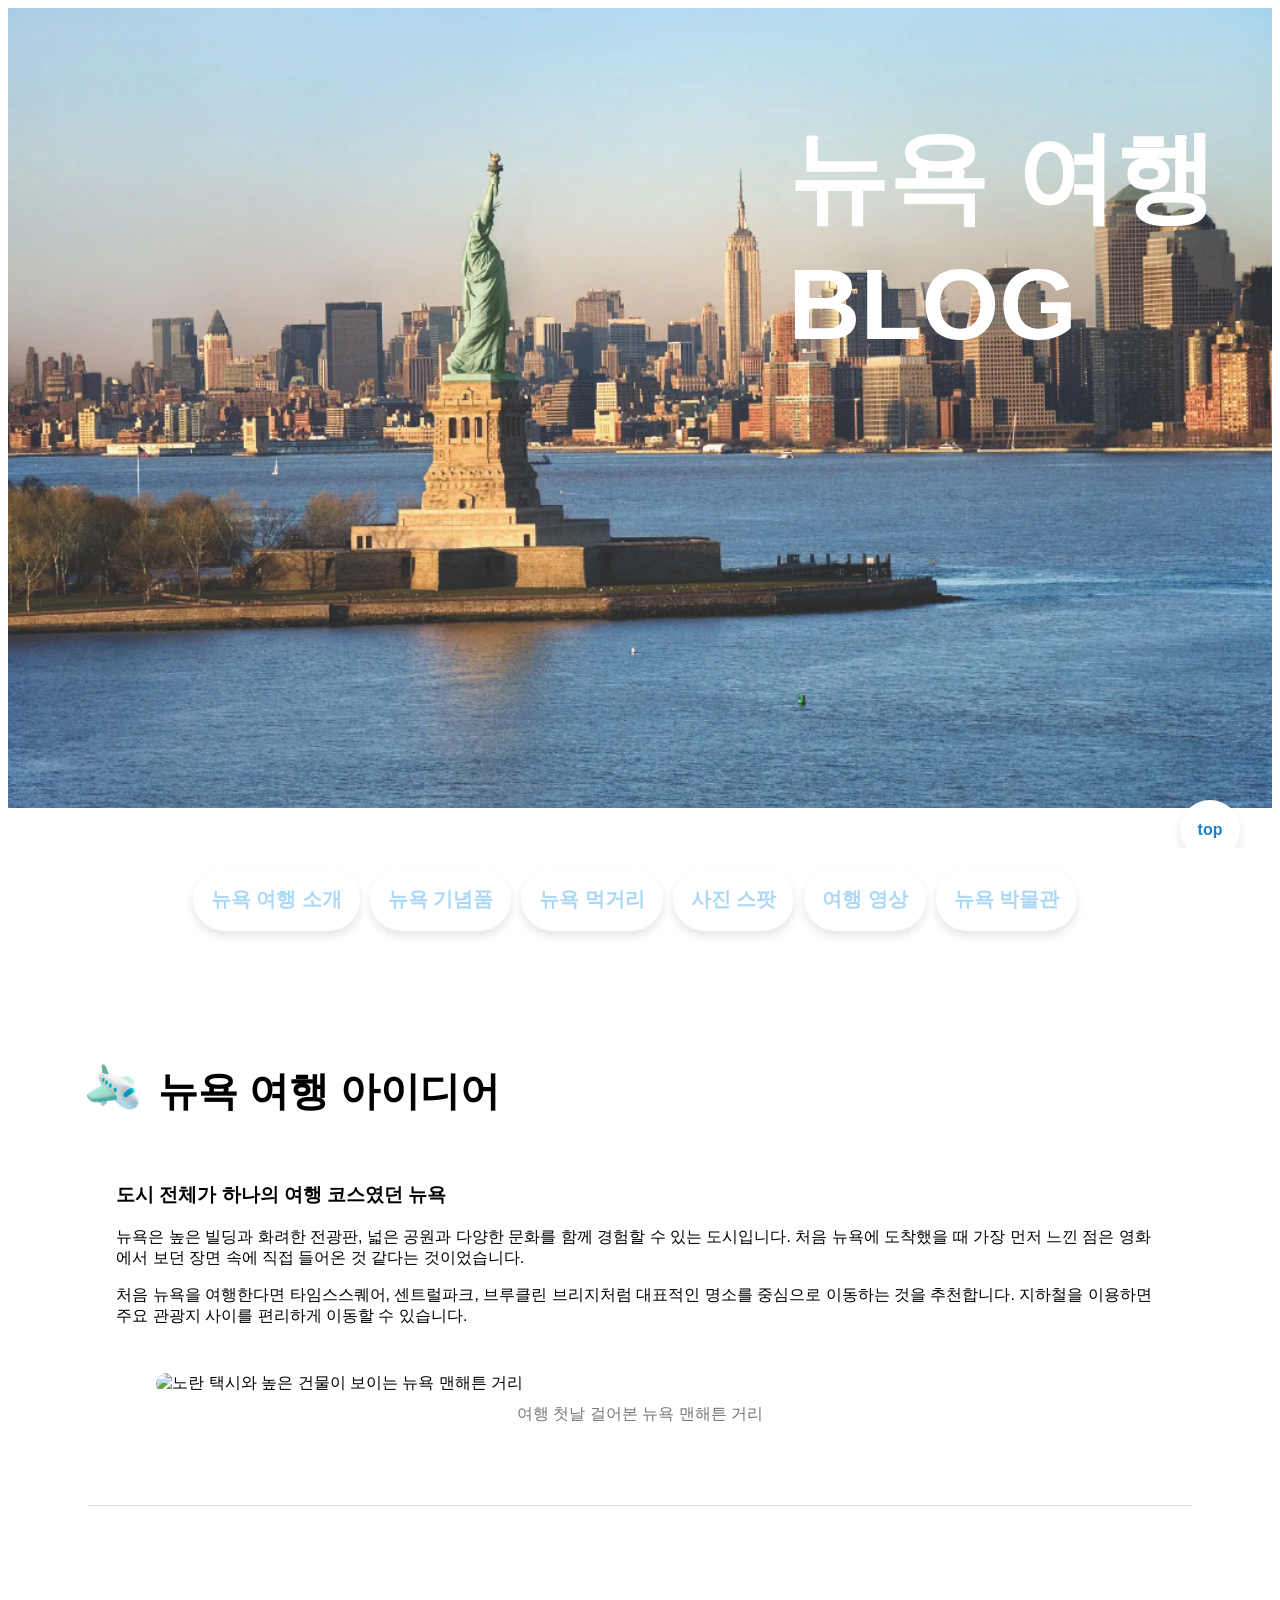
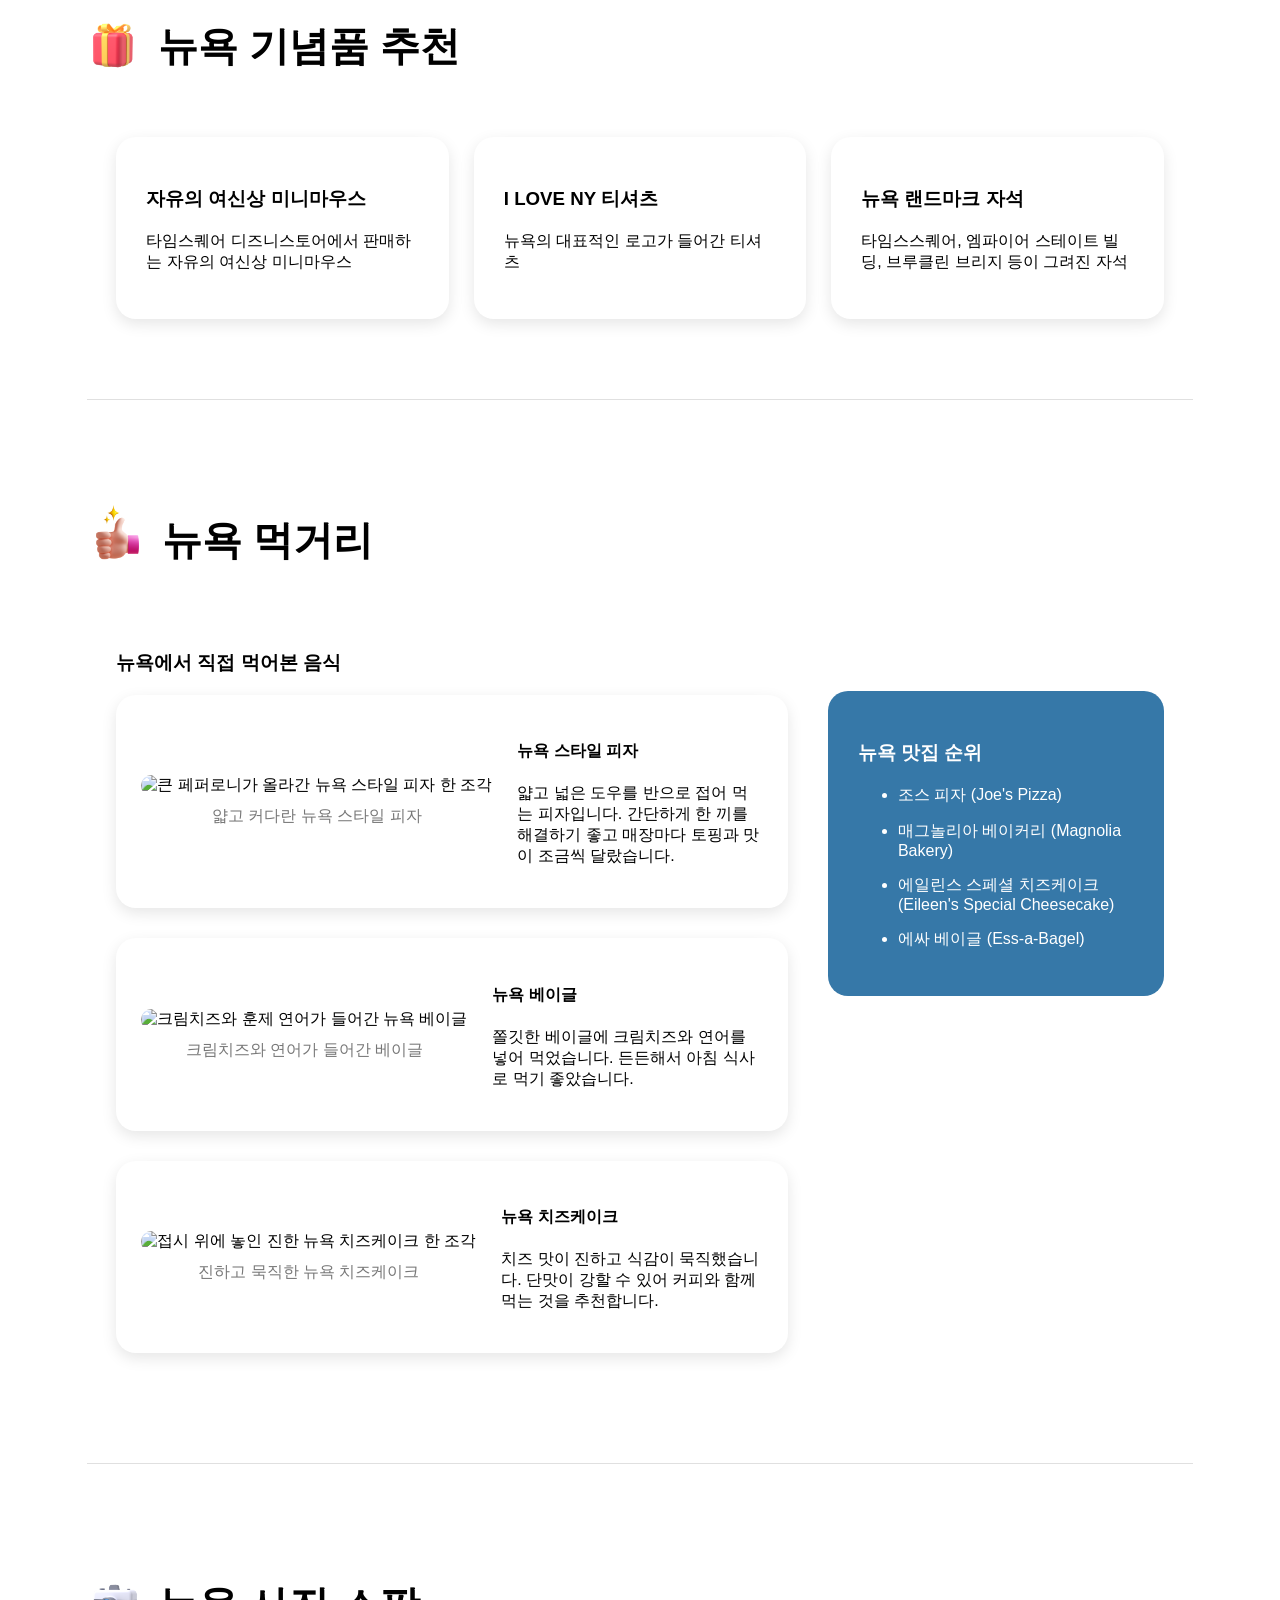
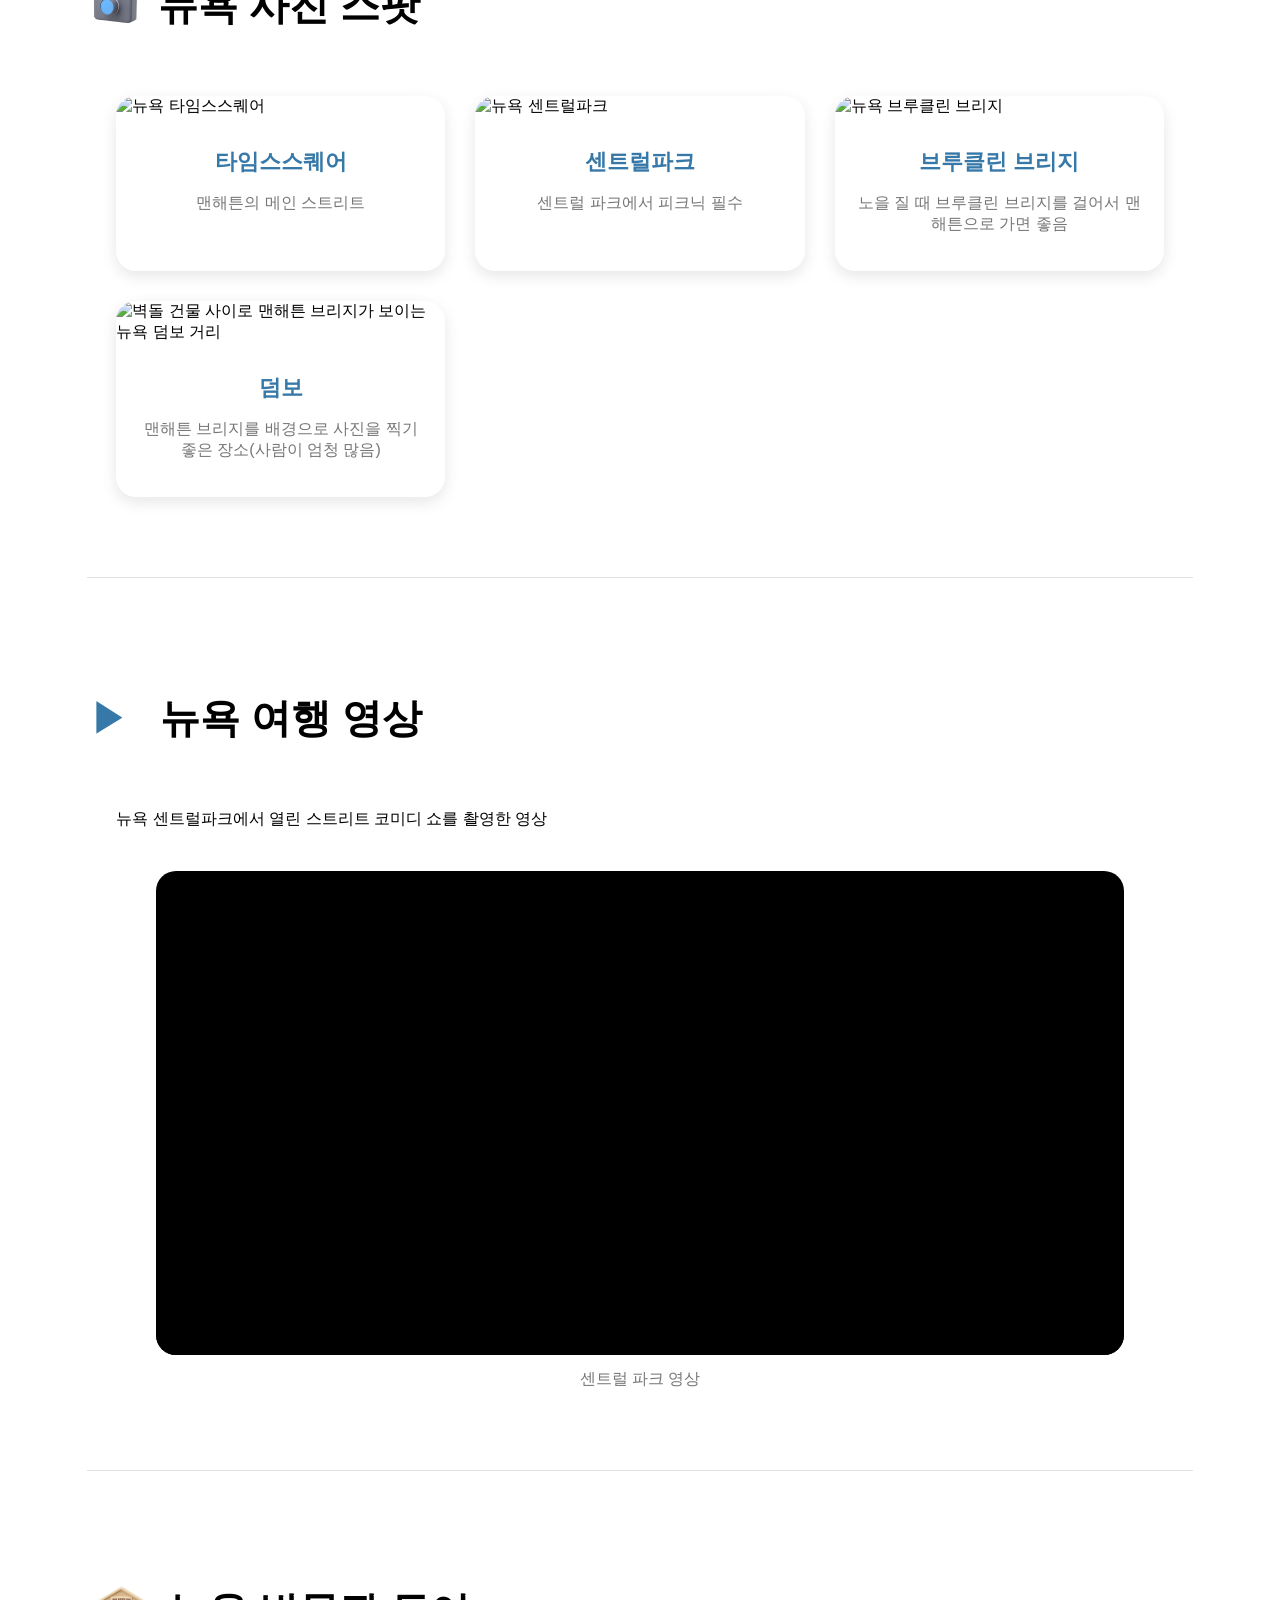
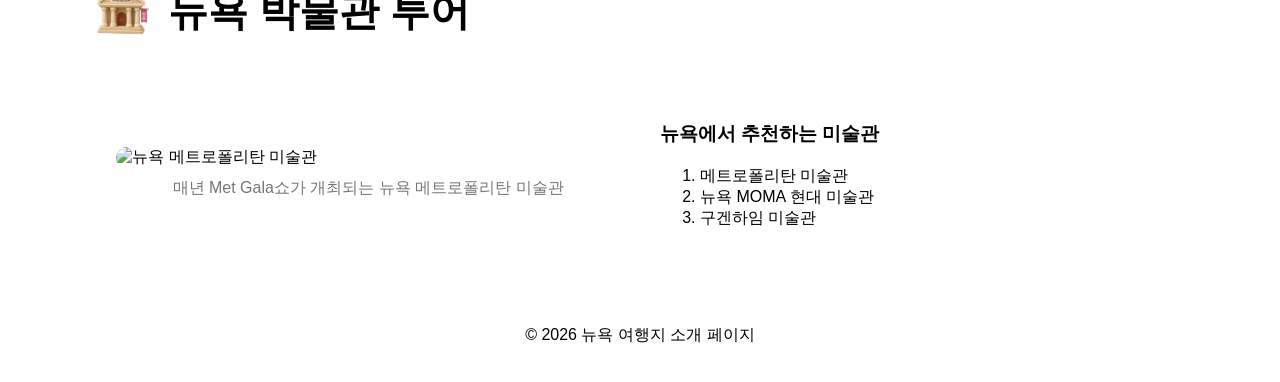
==== Day1_2/my_page/travel_blog.html @ 3192f299 "day1-day2 종합과제" ====
<!DOCTYPE html>
<html lang="ko">

<head>
    <meta charset="UTF-8">

    <meta
        name="viewport"
        content="width=device-width, initial-scale=1.0"
    >

    <meta
        name="description"
        content="직접 방문한 뉴욕의 관광지, 음식, 기념품, 사진 명소와 박물관을 소개하는 여행 블로그입니다."
    >

    <title>뉴욕 여행 소개 페이지</title>

    <link rel="stylesheet" href="./css/travel_blog.css">

</head>

<body id="page-top">

    <!-- ====================================
         페이지 상단 히어로 영역
    ===================================== -->
    <header>

        <div class="header-section">

            <img
                src="./images/NewYork_city.png"
                alt="높은 건물과 화려한 전광판이 보이는 뉴욕 맨해튼 전경"
                id="newyork-background"
            >

            <h1 id="travel-top-title">
                뉴욕 여행<br>
                BLOG
            </h1>

        </div>

    </header>


    <!-- ====================================
         페이지 바로가기 내비게이션
    ===================================== -->
    <nav id="nav-bar" aria-label="뉴욕 여행 페이지 바로가기">

        <a href="#travel-idea" class="nav-btn">
            뉴욕 여행 소개
        </a>

        <a href="#travel-gift" class="nav-btn">
            뉴욕 기념품
        </a>

        <a href="#travel-food" class="nav-btn">
            뉴욕 먹거리
        </a>

        <a href="#travel-photo" class="nav-btn">
            사진 스팟
        </a>

        <a href="#travel-video" class="nav-btn">
            여행 영상
        </a>

        <a href="#travel-museum" class="nav-btn">
            뉴욕 박물관
        </a>

    </nav>


    <!-- ====================================
         여행 소개 메인 콘텐츠
    ===================================== -->
    <main>

        <!-- 뉴욕 여행 아이디어 -->
        <section id="travel-idea">

            <div class="info-card">

                <img src="./images/airplane.png" alt="" id="airplane-icon" aria-hidden="true">

                <h2 id="serve-title">
                    뉴욕 여행 아이디어
                </h2>

            </div>

            <article class="section-content">

                <h3>도시 전체가 하나의 여행 코스였던 뉴욕</h3>

                <p>
                    뉴욕은 높은 빌딩과 화려한 전광판, 넓은 공원과
                    다양한 문화를 함께 경험할 수 있는 도시입니다.
                    처음 뉴욕에 도착했을 때 가장 먼저 느낀 점은
                    영화에서 보던 장면 속에 직접 들어온 것 같다는 것이었습니다.
                </p>

                <p>
                    처음 뉴욕을 여행한다면 타임스스퀘어,
                    센트럴파크, 브루클린 브리지처럼 대표적인 명소를
                    중심으로 이동하는 것을 추천합니다.
                    지하철을 이용하면 주요 관광지 사이를 편리하게 이동할 수 있습니다.
                </p>

                <figure>

                    <img
                        src="./images/newyork_street.png"
                        alt="노란 택시와 높은 건물이 보이는 뉴욕 맨해튼 거리"
                    >

                    <figcaption>
                        여행 첫날 걸어본 뉴욕 맨해튼 거리
                    </figcaption>

                </figure>

            </article>

        </section>

        <hr>


        <!-- 뉴욕 기념품 -->
        <section id="travel-gift">

            <div class="info-card">

                <img
                    src="./images/gift.png"
                    alt=""
                    id="gift-icon"
                    aria-hidden="true"
                >

                <h2 id="serve-title">
                    뉴욕 기념품 추천
                </h2>

            </div>

            <div class="gift-list">

                <article class="gift-card">

                    <h3>자유의 여신상 미니마우스</h3>

                    <p>
                        타임스퀘어 디즈니스토어에서 판매하는 자유의 여신상 미니마우스
                    </p>

                </article>

                <article class="gift-card">

                    <h3>I LOVE NY 티셔츠</h3>

                    <p>
                        뉴욕의 대표적인 로고가 들어간 티셔츠
                    </p>

                </article>

                <article class="gift-card">

                    <h3>뉴욕 랜드마크 자석</h3>

                    <p>
                        타임스스퀘어, 엠파이어 스테이트 빌딩, 브루클린 브리지 등이 그려진 자석
                    </p>

                </article>

            </div>

        </section>

        <hr>


        <!-- 뉴욕 먹거리 -->
        <section id="travel-food">

            <div class="info-card">

                <img
                    src="./images/good_hand.png"
                    alt=""
                    id="recommend-icon"
                    aria-hidden="true"
                >

                <h2 id="serve-title">
                    뉴욕 먹거리
                </h2>

            </div>

            <!-- 본문과 팁을 묶는 영역 -->
            <div class="food-layout">

                <!-- 먹거리 본문 -->
                <article class="food-content">

                    <h3>뉴욕에서 직접 먹어본 음식</h3>

                    <section class="food-card">

                        <figure>

                            <img
                                src="./images/newyork_pizza.png"
                                alt="큰 페퍼로니가 올라간 뉴욕 스타일 피자 한 조각"
                            >

                            <figcaption>
                                얇고 커다란 뉴욕 스타일 피자
                            </figcaption>

                        </figure>

                        <div>

                            <h4>뉴욕 스타일 피자</h4>

                            <p>
                                얇고 넓은 도우를 반으로 접어 먹는 피자입니다.
                                간단하게 한 끼를 해결하기 좋고
                                매장마다 토핑과 맛이 조금씩 달랐습니다.
                            </p>

                        </div>

                    </section>

                    <section class="food-card">

                        <figure>

                            <img
                                src="./images/newyork_bagel.png"
                                alt="크림치즈와 훈제 연어가 들어간 뉴욕 베이글"
                            >

                            <figcaption>
                                크림치즈와 연어가 들어간 베이글
                            </figcaption>

                        </figure>

                        <div>

                            <h4>뉴욕 베이글</h4>

                            <p>
                                쫄깃한 베이글에 크림치즈와 연어를 넣어 먹었습니다.
                                든든해서 아침 식사로 먹기 좋았습니다.
                            </p>

                        </div>

                    </section>

                    <section class="food-card">

                        <figure>

                            <img
                                src="./images/newyork_cheesecake.jpg"
                                alt="접시 위에 놓인 진한 뉴욕 치즈케이크 한 조각"
                            >

                            <figcaption>
                                진하고 묵직한 뉴욕 치즈케이크
                            </figcaption>

                        </figure>

                        <div>

                            <h4>뉴욕 치즈케이크</h4>

                            <p>
                                치즈 맛이 진하고 식감이 묵직했습니다.
                                단맛이 강할 수 있어 커피와 함께 먹는 것을 추천합니다.
                            </p>

                        </div>

                    </section>

                </article>


                <!-- 뉴욕 맛집 이용 팁 -->
                <aside class="food-tip">

                    <h3>뉴욕 맛집 순위</h3>

                    <ul>
                        <li>
                            조스 피자 (Joe's Pizza)
                        </li>

                        <li>
                            매그놀리아 베이커리 (Magnolia Bakery)
                        </li>

                        <li>
                             에일린스 스페셜 치즈케이크 (Eileen's Special Cheesecake)
                        </li>

                        <li>
                            에싸 베이글 (Ess-a-Bagel)
                        </li>
                    </ul>

                </aside>

            </div>

        </section>

        <hr>


        <!-- 뉴욕 사진 스팟 -->
        <section id="travel-photo">

            <div class="info-card">

                <img src="./images/camera_shooting.png" alt="" id="camera-icon" aria-hidden="true">

                <h2 id="serve-title">
                    뉴욕 사진 스팟
                </h2>

            </div>

            <!-- figure + figcaption 이미지 갤러리 -->
            <div class="photo-gallery">

                <figure class="photo-card">

                    <img src="./images/newyork_times_square.png" alt="뉴욕 타임스스퀘어">

                    <figcaption>

                        <strong>타임스스퀘어</strong>

                        <p>
                            맨해튼의 메인 스트리트
                        </p>

                    </figcaption>

                </figure>

                <figure class="photo-card">

                    <img src="./images/newyork_central_park.jpg" alt="뉴욕 센트럴파크">

                    <figcaption>

                        <strong>센트럴파크</strong>

                        <p>
                            센트럴 파크에서 피크닉 필수
                        </p>

                    </figcaption>

                </figure>

                <figure class="photo-card">

                    <img
                        src="./images/newyork_brooklyn_bridge.png"
                        alt="뉴욕 브루클린 브리지"
                    >

                    <figcaption>

                        <strong>브루클린 브리지</strong>

                        <p>
                            노을 질 때 브루클린 브리지를 걸어서 맨해튼으로 가면 좋음
                        </p>

                    </figcaption>

                </figure>

                <figure class="photo-card">

                    <img src="./images/newyork_dumbo.png" alt="벽돌 건물 사이로 맨해튼 브리지가 보이는 뉴욕 덤보 거리">

                    <figcaption>

                        <strong>덤보</strong>

                        <p>
                            맨해튼 브리지를 배경으로 사진을 찍기 좋은 장소(사람이 엄청 많음)
                        </p>

                    </figcaption>

                </figure>

            </div>

        </section>

        <hr>


        <!-- 뉴욕 여행 영상 -->
        <section id="travel-video">

            <div class="info-card">

                <span class="video-icon" aria-hidden="true">
                    ▶
                </span>

                <h2 id="serve-title">
                    뉴욕 여행 영상
                </h2>

            </div>

            <article class="video-content">

                <p>
                    뉴욕 센트럴파크에서 열린 스트리트 코미디 쇼를 촬영한 영상
                </p>

                <figure>

                    <video controls preload="metadata" poster="./images/newyork_video_poster.jpg">

                        <source src="./video/newyork_travel.mp4" type="video/mp4">

                        <source src="./video/newyork_travel.webm" type="video/webm">

                        현재 사용 중인 브라우저는 영상 재생을 지원하지 않습니다.

                    </video>

                    <figcaption>
                        센트럴 파크 영상
                    </figcaption>

                </figure>

            </article>

        </section>

        <hr>


        <!-- 뉴욕 박물관 -->
        <section id="travel-museum">

            <div class="info-card">

                <img
                    src="./images/museum_icon.png"
                    alt=""
                    id="museum-icon"
                    aria-hidden="true"
                >

                <h2 id="serve-title">
                    뉴욕 박물관 투어
                </h2>

            </div>

            <article class="museum-content">

                <figure>

                    <img
                        src="./images/newyork_museum.png"
                        alt="뉴욕 메트로폴리탄 미술관"
                    >

                    <figcaption>
                        매년 Met Gala쇼가 개최되는 뉴욕 메트로폴리탄 미술관
                    </figcaption>

                </figure>

                <div>

                    <h3>뉴욕에서 추천하는 미술관</h3>

                    <ol>
                        <li>메트로폴리탄 미술관</li>
                        <li>뉴욕 MOMA 현대 미술관</li>
                        <li>구겐하임 미술관</li>
                    </ol>


                </div>

            </article>

        </section>

    </main>


    <!-- ====================================
         페이지 하단
    ===================================== -->
    <footer id="footer">

        <p class="footer-align">
            © 2026 뉴욕 여행지 소개 페이지
        </p>

        <div id="to-top">

            <a
                href="#page-top"
                class="go-page-top"
                aria-label="페이지 맨 위로 이동"
            >
                TOP
            </a>

        </div>

    </footer>

</body>

</html>
---- Day1_2/my_page/css/travel_blog.css ----
/*====페이지 전체 문자 Noto Sans 폰트로 설정====*/
body {
    font-family: 'Noto Sans KR', sans-serif;
    background-attachment: fixed;
}


/*=======travel_content.html========*/
/*====태그 별 공통 속성====*/

main {
    margin-left: 50px;
    margin-right: 50px;
}

a {
    color: inherit;
    text-decoration: none;
}

hr {
    background-color: rgb(224, 224, 224);
    height: 1px;
    border: none;
    width: 95%;
}


@keyframes btn-top {
    0% {transform: scale(1);}
    25% {transform: scale(.8);}
    50% {transform: scale(1.1);}
    75% {transform: scale(.8);}
    100% {transform: scale(100);}
}



/*====페이지 타이틀 부분 -> 여행지 이미지 배경 안에 제목 첨부====*/
.header-section {
    display: flex;
    margin-bottom: 40px;
}

#newyork-background {
    position: relative;
    max-height: 800px;
    width: 100%;
    height: auto;
    object-fit: cover;
}

#travel-top-title {
    color: white;
    position: absolute;
    right: 5%;
    top: 5%;
    font-size: 100px;
    margin-left: 30px;
    /*transform: translateY(-20px);*/
}

/*====내용 부분 style sheet====*/

/*소제목 공통 style*/
.info-card {
    display: flex;
    position: relative;
    align-items: center;
    margin-left: 20px;
    margin-top: 80px;
}

#serve-title {
    font-size: 40px;
    margin-left: 10px;
    
}

#nav-bar {
    margin-bottom: 50px;
    display: flex;
    align-items: center;
    justify-content: center;
    font-size: 20px;
    font-weight: bold;
    color: #acd8f8;
}

.nav-btn {
    border-radius: 38px;
    padding: 18px;
    box-shadow: 0 5px 10px rgba(0,0,0,.1);
    margin-right: 10px;
}


#nav-bar .nav-btn:focus,
#nav-bar .nav-btn:hover {
    animation: btn-top 3s infinite;
    color: #fff;
    background: #3678a8;
    text-decoration: none;
}

/* 고정 내비게이션 */
#nav-bar {
    position: sticky;
    top: 0;
    z-index: 1000;
    padding: 20px 0;
    background: rgba(255, 255, 255, 0.95);
}

/* 고정 내비에 제목이 가려지지 않도록 설정 */
main section {
    scroll-margin-top: 130px;
}

/*====부드러운 앵커 이동====*/
html {
    scroll-behavior: smooth;
}

/*====== 텍스트 가운데 하단 정렬 ======*/
#footer .footer-align {
    bottom: 0;
    display: flex;
    width: 100%;
    justify-content: center;
    padding-bottom: 20px;
}

#footer .go-page-top {
    position: fixed;
    bottom: 40px;
    right: 40px;
    width: 60px;
    height: 60px;
    color: #1783d0;
    border-radius: 50%;
    background: #fff;
    box-shadow: 0 5px 10px rgba(0, 0, 0, 0.1) !important;
    text-align: center;
    line-height: 60px;
    font-size: 16px;
    font-weight: 800;
    text-transform: lowercase;
    transition: all .8s;
    
}

#footer .go-page-top:focus,
#footer .go-page-top:hover {
    animation: btn-top 3s infinite;
    color: #fff;
    background: #3678a8;
}

/*===일반 콘텐츠 여백====*/
.section-content,
.gift-list,
.food-layout,
.photo-gallery,
.video-content,
.museum-content {
    width: 90%;
    margin: 30px auto 80px;
}

/*=====여행 소개 이미지====*/
.section-content figure img {
    width: 100%;
    max-height: 1500px;
    margin-top: 30px;
    border-radius: 20px;
    object-fit: cover;
}

figcaption {
    margin-top: 10px;
    color: #777777;
    text-align: center;
}

/*====기념품 카드=====*/
.gift-list {
    display: flex;
    gap: 25px;
}

.gift-card {
    flex: 1;
    padding: 30px;
    border-radius: 20px;
    box-shadow: 0 5px 15px rgba(0, 0, 0, 0.1);
}

/*=====먹거리 본문과 팁 2단 배치=====*/
.food-layout {
    display: grid;
    grid-template-columns: 2fr 1fr;
    gap: 40px;
    align-items: start;
}

.food-card {
    display: flex;
    gap: 25px;
    align-items: center;
    margin-bottom: 30px;
    padding: 25px;
    border-radius: 20px;
    box-shadow: 0 5px 15px rgba(0, 0, 0, 0.1);
}

.food-card figure {
    flex-shrink: 0;
    margin: 0;
}

.food-card img {
    width: 230px;
    height: 170px;
    border-radius: 15px;
    object-fit: cover;
}

.food-tip {
    padding: 30px;
    color: white;
    background: #3678a8;
    border-radius: 20px;
    transform: translateY(60px);
}

.food-tip li {
    margin-bottom: 15px;
}

/*==사진 갤러리==*/
.photo-gallery {
    display: grid;
    grid-template-columns: repeat(3, 1fr);
    gap: 30px;
}

.photo-card {
    overflow: hidden;
    margin: 0;
    border-radius: 20px;
    background: white;
    box-shadow: 0 5px 15px rgba(0, 0, 0, 0.1);
}

.photo-card img {
    width: 100%;
    height: 280px;
    object-fit: cover;
    transition: transform 0.5s ease;
}

/*====카드 hover 시 이미지 확대=====*/
.photo-card:hover img {
    transform: scale(1.08);
}

.photo-card figcaption {
    padding: 20px;
}

.photo-card figcaption strong {
    color: #3678a8;
    font-size: 22px;
}

/*==영상==*/
.video-icon {
    margin-left: 12px;
    margin-right: 20px;
    color: #3678a8;
    font-size: 40px;
}

.video-content video {
    width: 100%;
    max-height: 650px;
    margin-top: 25px;
    border-radius: 20px;
    background: black;
}

/*==미술관==*/
.museum-content {
    display: grid;
    grid-template-columns: 1fr 1fr;
    gap: 40px;
    align-items: center;
}

.museum-content figure {
    margin: 0;
}

.museum-content img {
    width: 100%;
    max-height: 450px;
    border-radius: 20px;
    object-fit: cover;
}

/*=====화면 크기에 띠라 반응형=======*/
@media (max-width: 900px) {
    #travel-top-title {
        top: 10%;
        font-size: 60px;
    }

    #nav-bar {
        overflow-x: auto;
        justify-content: flex-start;
    }

    #nav-bar nav {
        display: flex;
        white-space: nowrap;
    }

    .gift-list {
        flex-direction: column;
    }

    .food-layout,
    .museum-content {
        grid-template-columns: 1fr;
    }

    .photo-gallery {
        grid-template-columns: repeat(2, 1fr);
    }
}

@media (max-width: 600px) {
    main {
        margin-left: 20px;
        margin-right: 20px;
    }

    #travel-top-title {
        font-size: 40px;
    }

    #serve-title {
        font-size: 30px;
    }

    .food-card {
        flex-direction: column;
        align-items: flex-start;
    }

    .food-card img {
        width: 100%;
        height: 220px;
    }

    .photo-gallery {
        grid-template-columns: 1fr;
    }
}


/*====아이콘들 크기 양식 정리====*/
#airplane-icon {
    width: 70px;
    height: 70px;
    object-fit: contain;
    transform: translateY(-5px);
}


#gift-icon {
    width: 50px;
    height: 50px;
    transform: translateX(10px);
    margin-right: 20px;
}


#recommend-icon {
    width: 74px;
    height: 74px;
    transform: translateY(-8px);
    
}

#camera-icon {
    width: 50px;
    height: 50px;
    margin-right: 20px;
    transform: translateX(12px);

}

#museum-icon {
    width: 70px;
    height: 70px;
    margin-right: 10px;
    transform: translateX(8px);

}
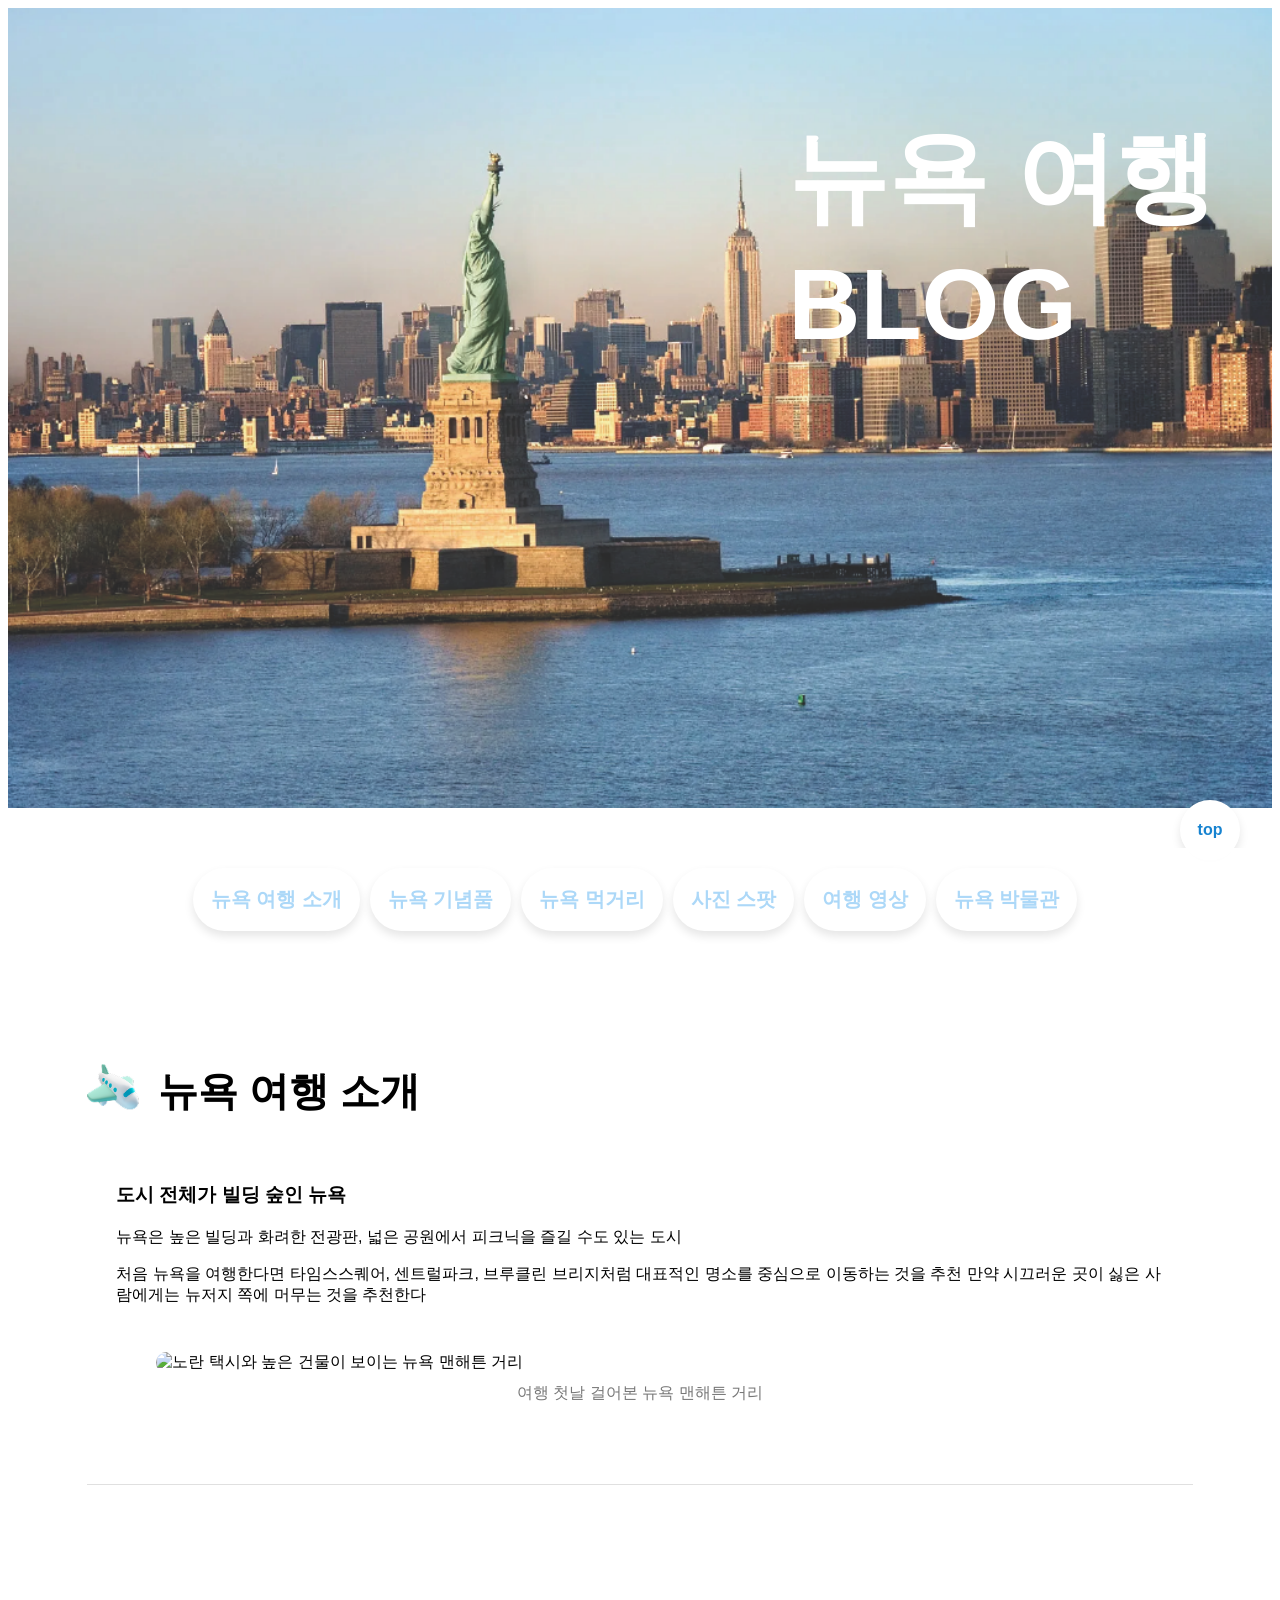
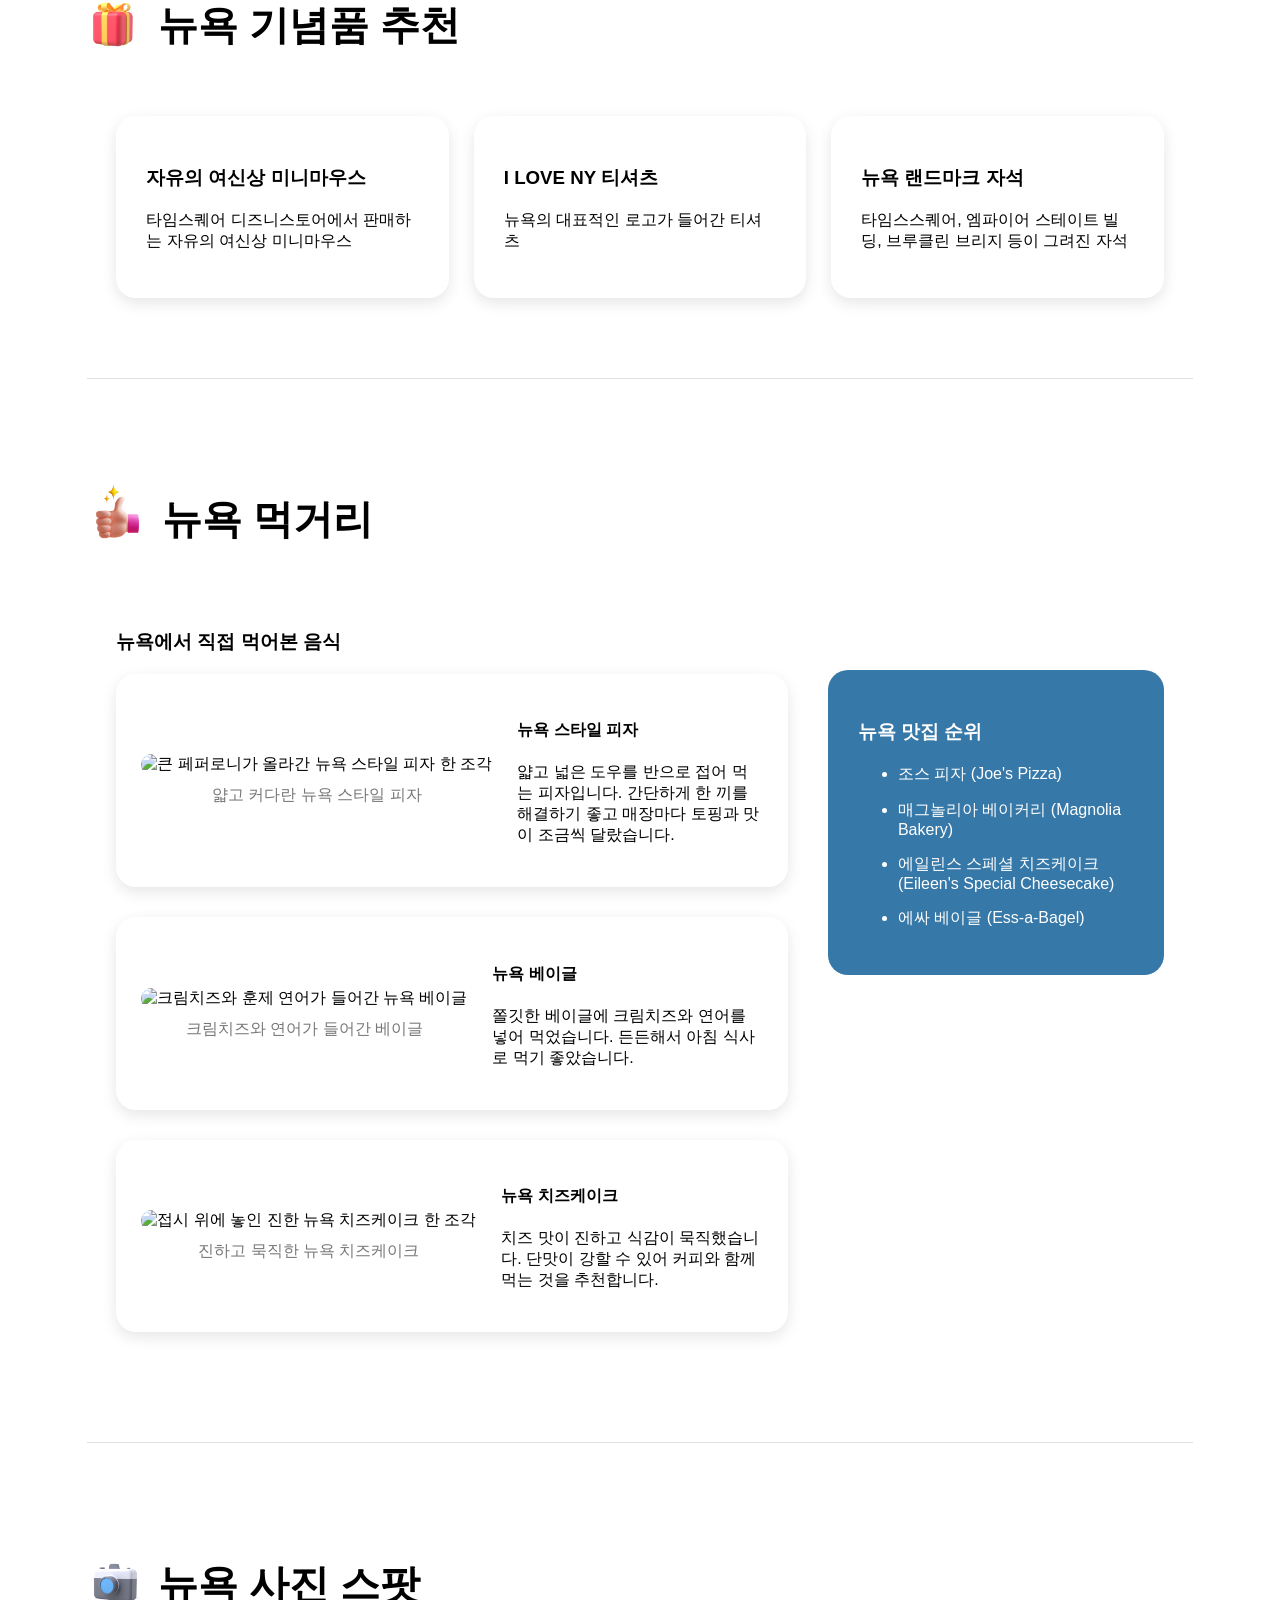
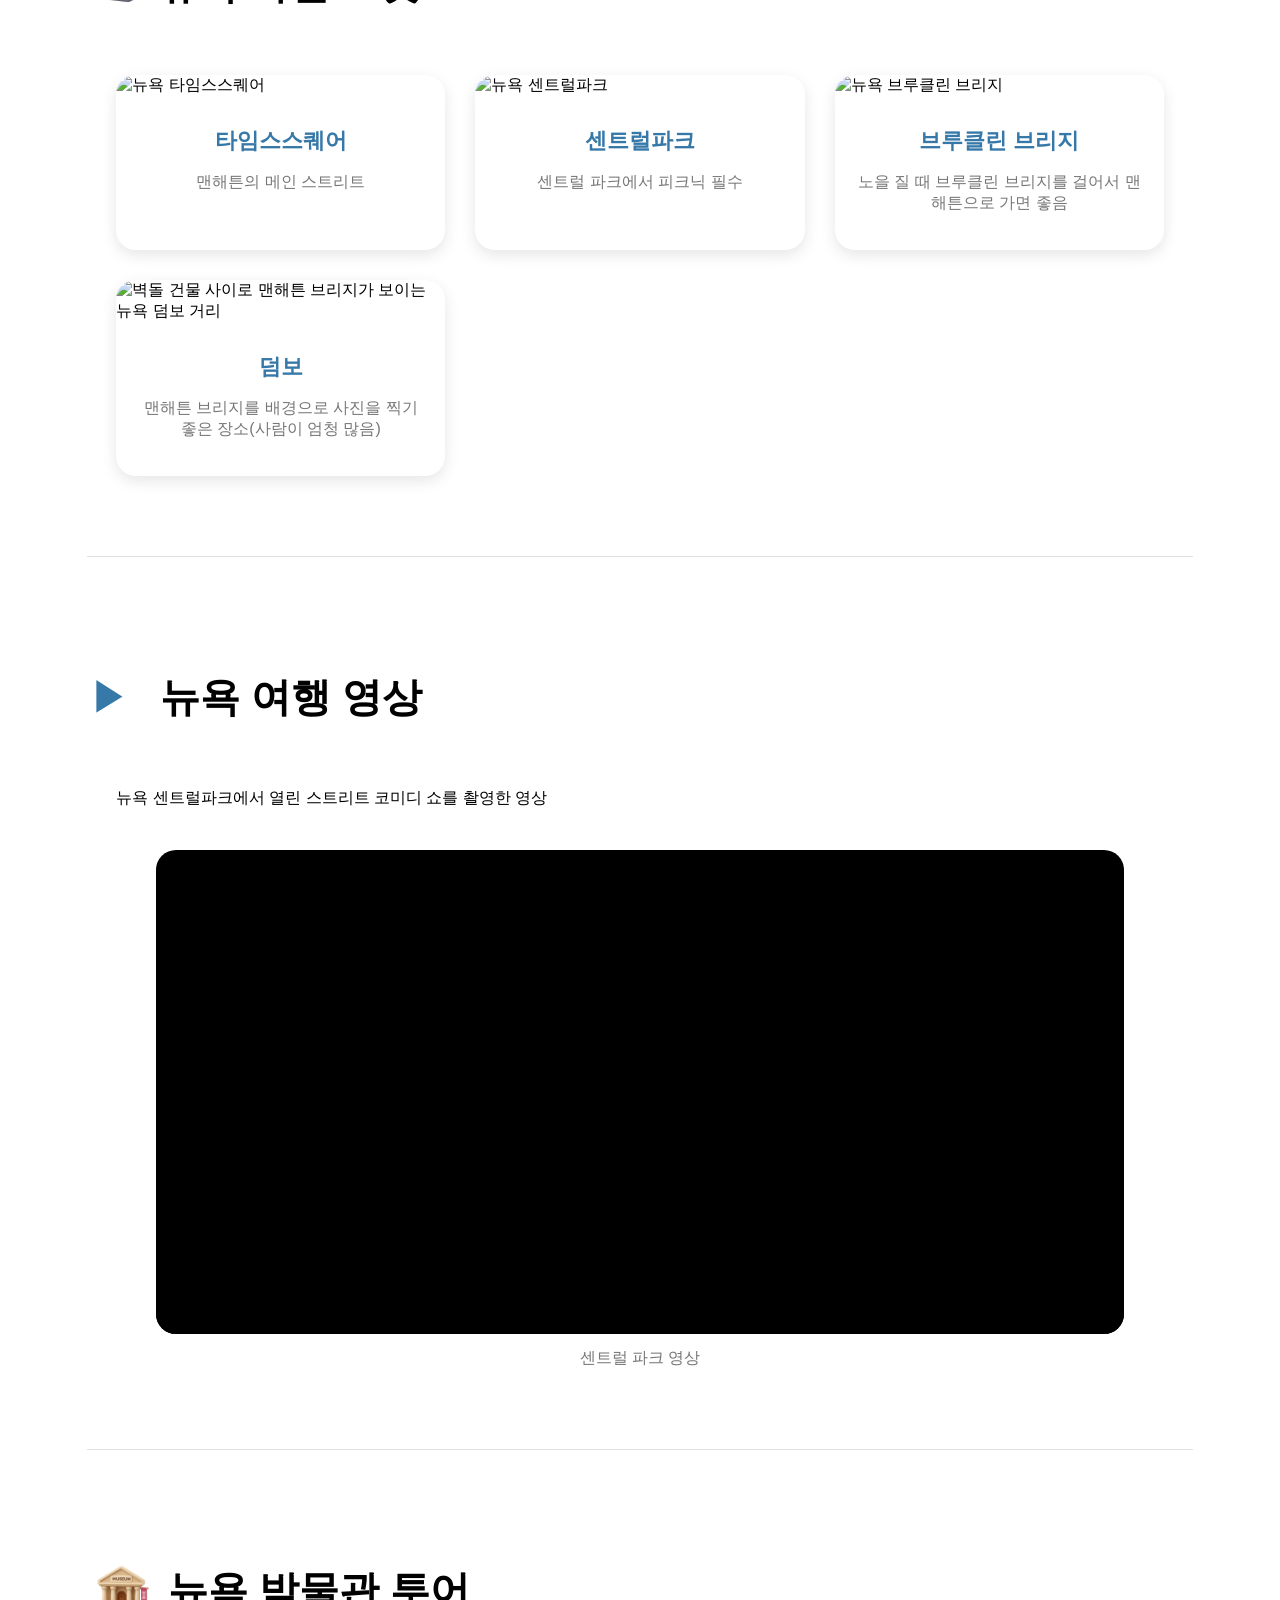
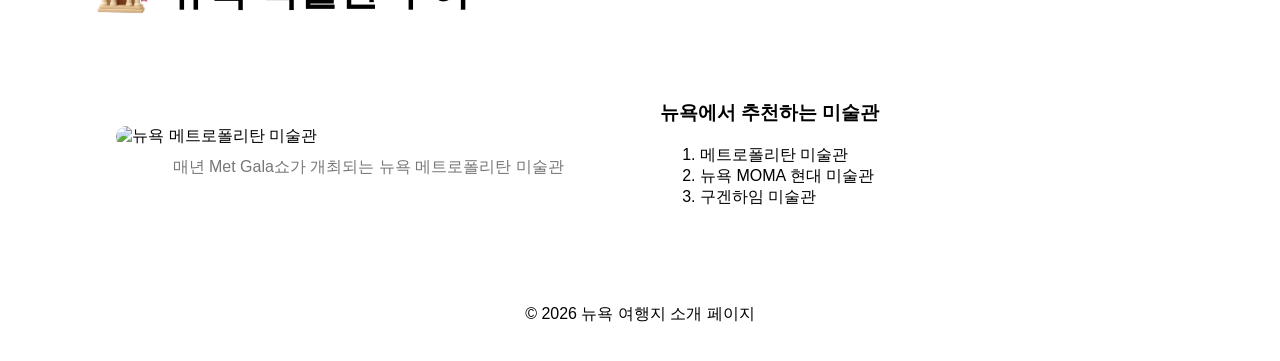
==== commit d6df164c: "글 수정" ====
--- a/Day1_2/my_page/travel_blog.html
+++ b/Day1_2/my_page/travel_blog.html
@@ -22,9 +22,7 @@
 
 <body id="page-top">
 
-    <!-- ====================================
-         페이지 상단 히어로 영역
-    ===================================== -->
+    <!--페이지 상단 히어로 영역-->
     <header>
 
         <div class="header-section">
@@ -45,9 +43,7 @@
     </header>
 
 
-    <!-- ====================================
-         페이지 바로가기 내비게이션
-    ===================================== -->
+    <!-- 페이지 바로가기 내비게이션-->
     <nav id="nav-bar" aria-label="뉴욕 여행 페이지 바로가기">
 
         <a href="#travel-idea" class="nav-btn">
@@ -82,7 +78,7 @@
     ===================================== -->
     <main>
 
-        <!-- 뉴욕 여행 아이디어 -->
+        <!-- 뉴욕 여행 -->
         <section id="travel-idea">
 
             <div class="info-card">
@@ -90,27 +86,25 @@
                 <img src="./images/airplane.png" alt="" id="airplane-icon" aria-hidden="true">
 
                 <h2 id="serve-title">
-                    뉴욕 여행 아이디어
+                    뉴욕 여행 소개
                 </h2>
 
             </div>
 
             <article class="section-content">
 
-                <h3>도시 전체가 하나의 여행 코스였던 뉴욕</h3>
+                <h3>도시 전체가 빌딩 숲인 뉴욕</h3>
 
                 <p>
-                    뉴욕은 높은 빌딩과 화려한 전광판, 넓은 공원과
-                    다양한 문화를 함께 경험할 수 있는 도시입니다.
-                    처음 뉴욕에 도착했을 때 가장 먼저 느낀 점은
-                    영화에서 보던 장면 속에 직접 들어온 것 같다는 것이었습니다.
+                    뉴욕은 높은 빌딩과 화려한 전광판, 넓은 공원에서
+                    피크닉을 즐길 수도 있는 도시
                 </p>
 
                 <p>
                     처음 뉴욕을 여행한다면 타임스스퀘어,
                     센트럴파크, 브루클린 브리지처럼 대표적인 명소를
-                    중심으로 이동하는 것을 추천합니다.
-                    지하철을 이용하면 주요 관광지 사이를 편리하게 이동할 수 있습니다.
+                    중심으로 이동하는 것을 추천 만약 시끄러운 곳이 싫은 사람에게는
+                    뉴저지 쪽에 머무는 것을 추천한다
                 </p>
 
                 <figure>
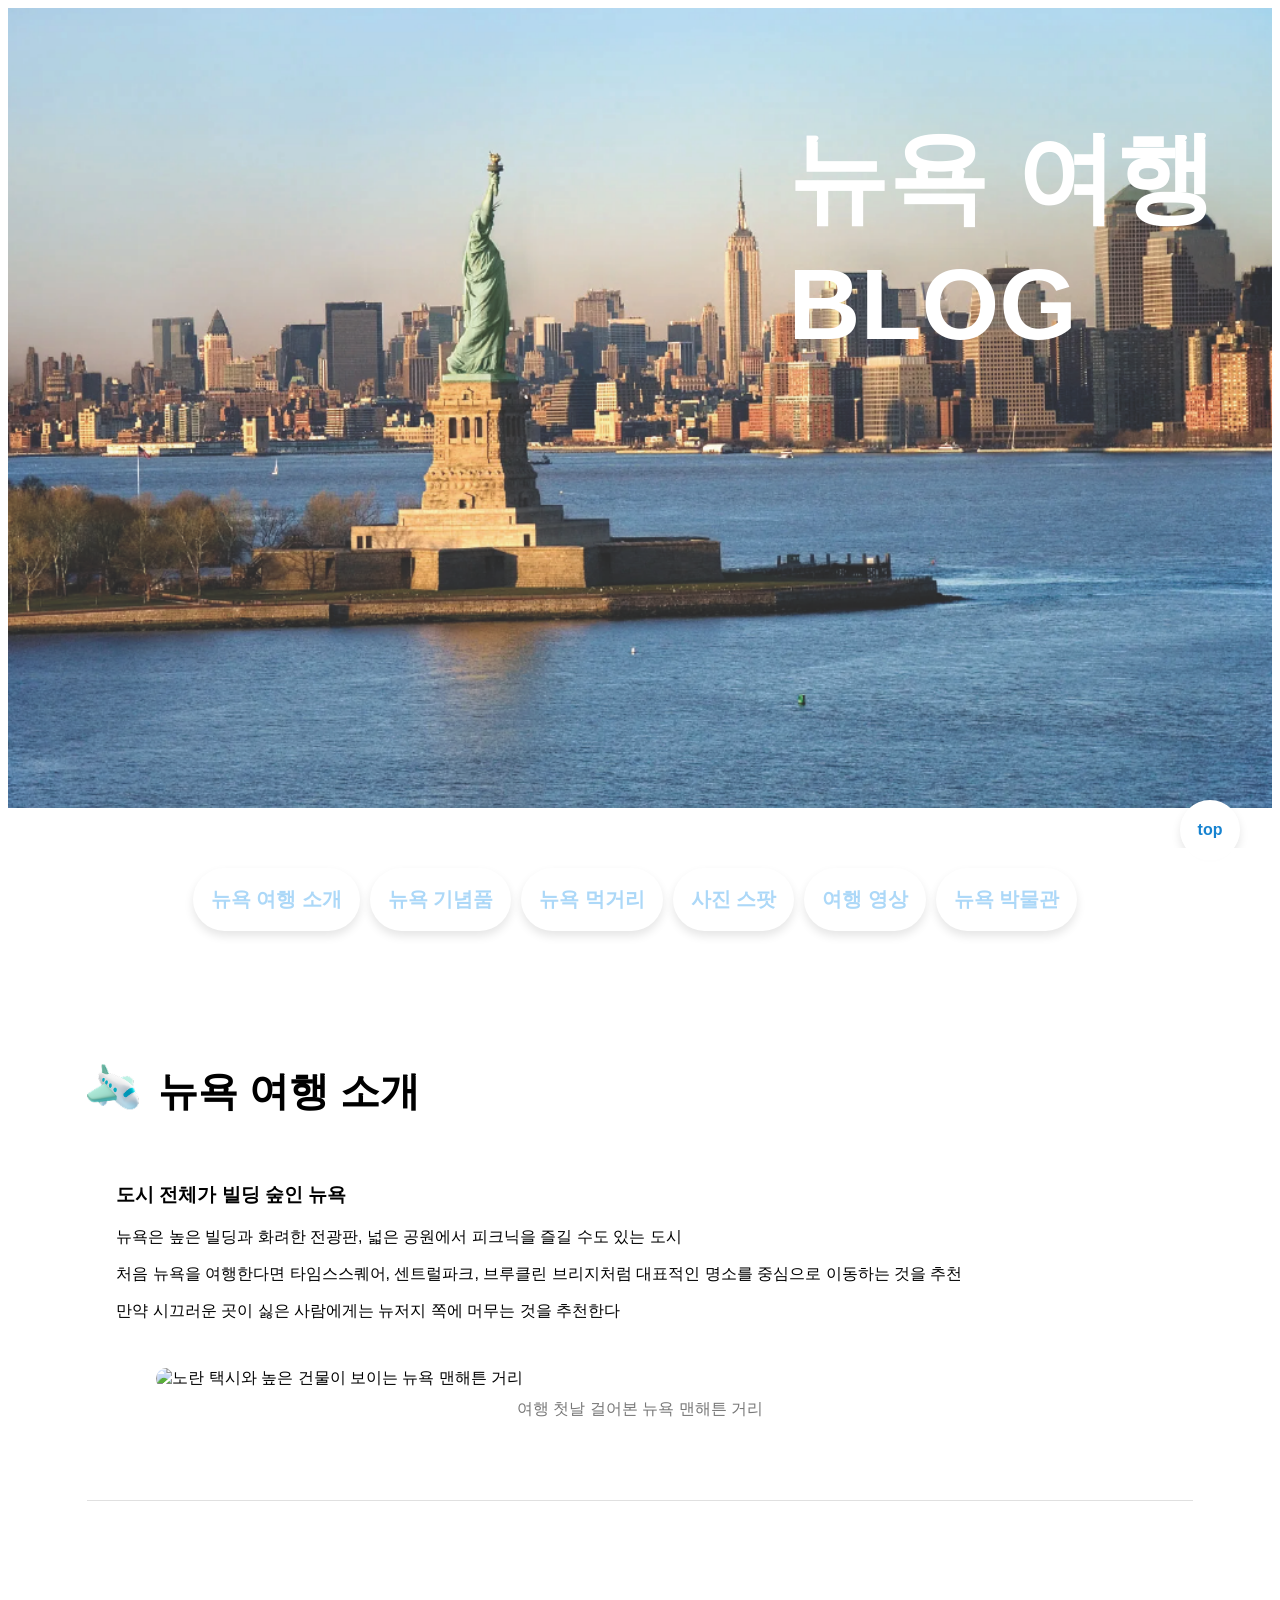
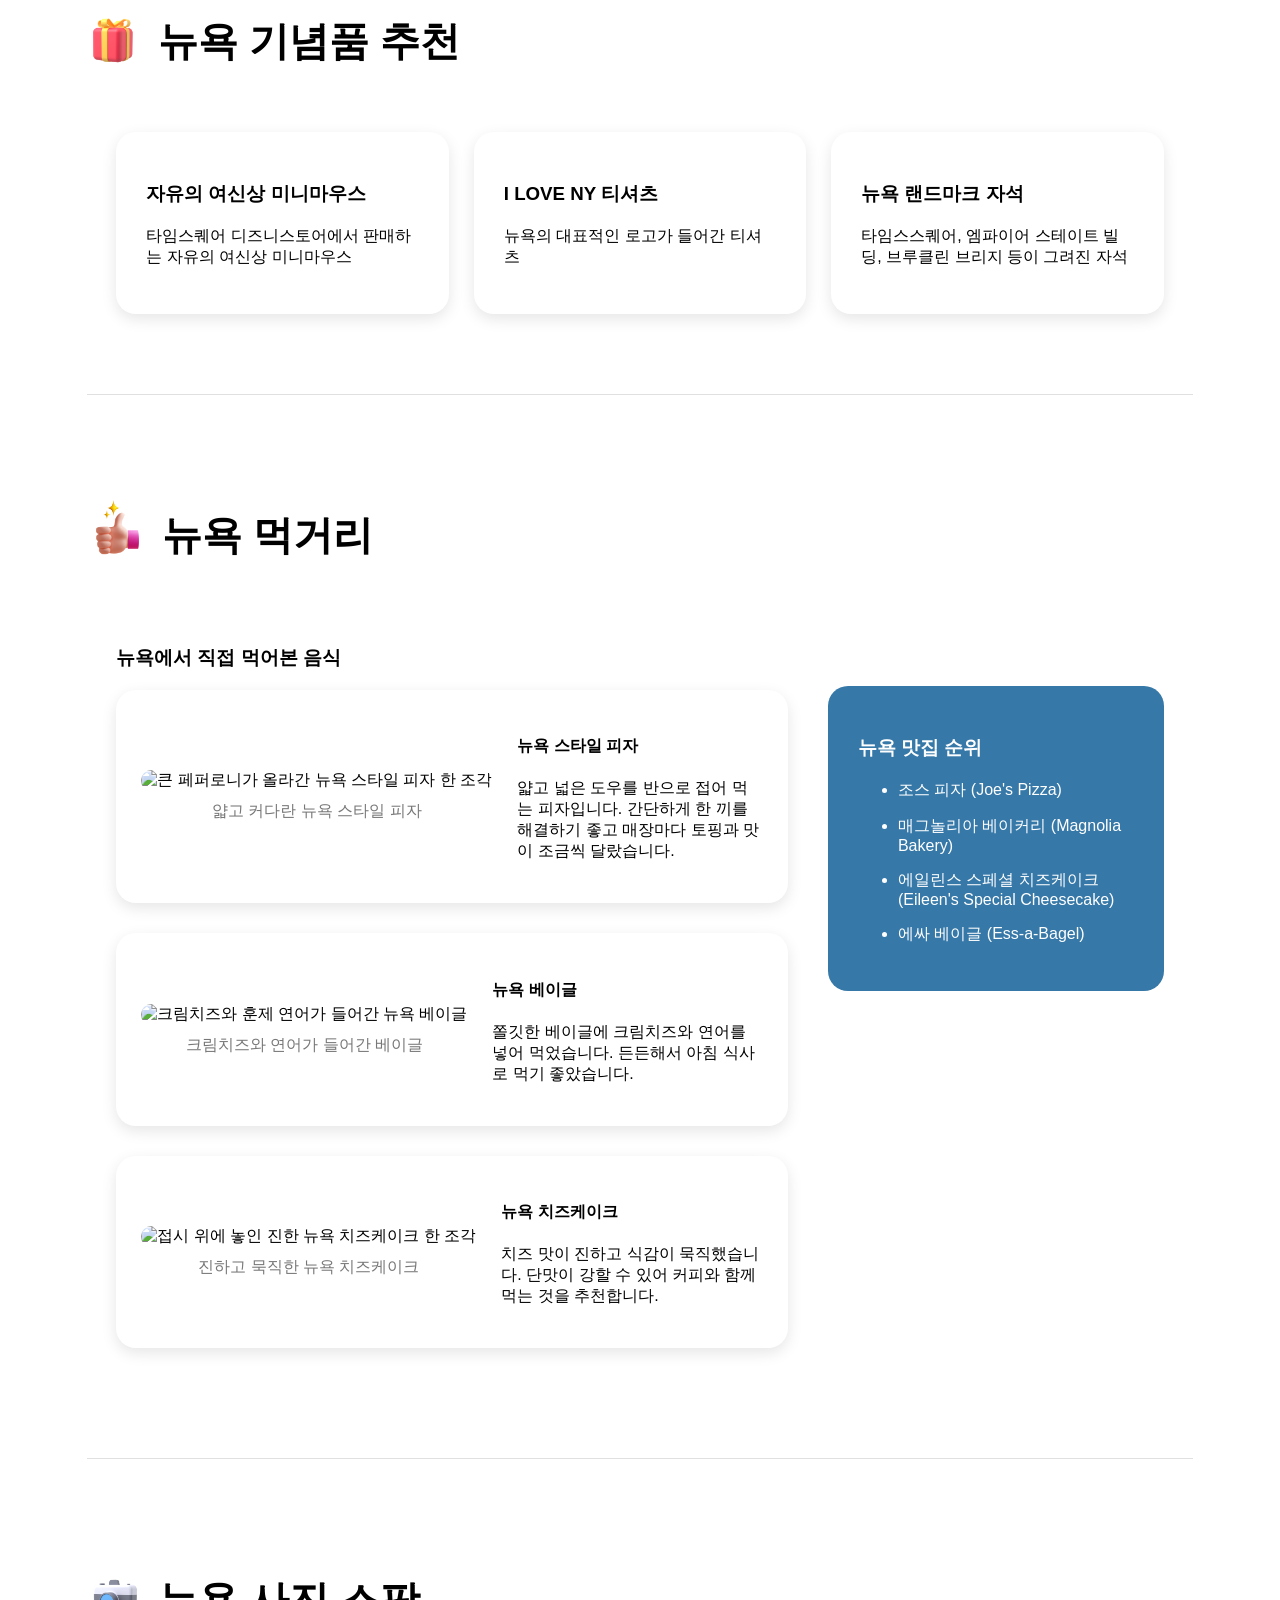
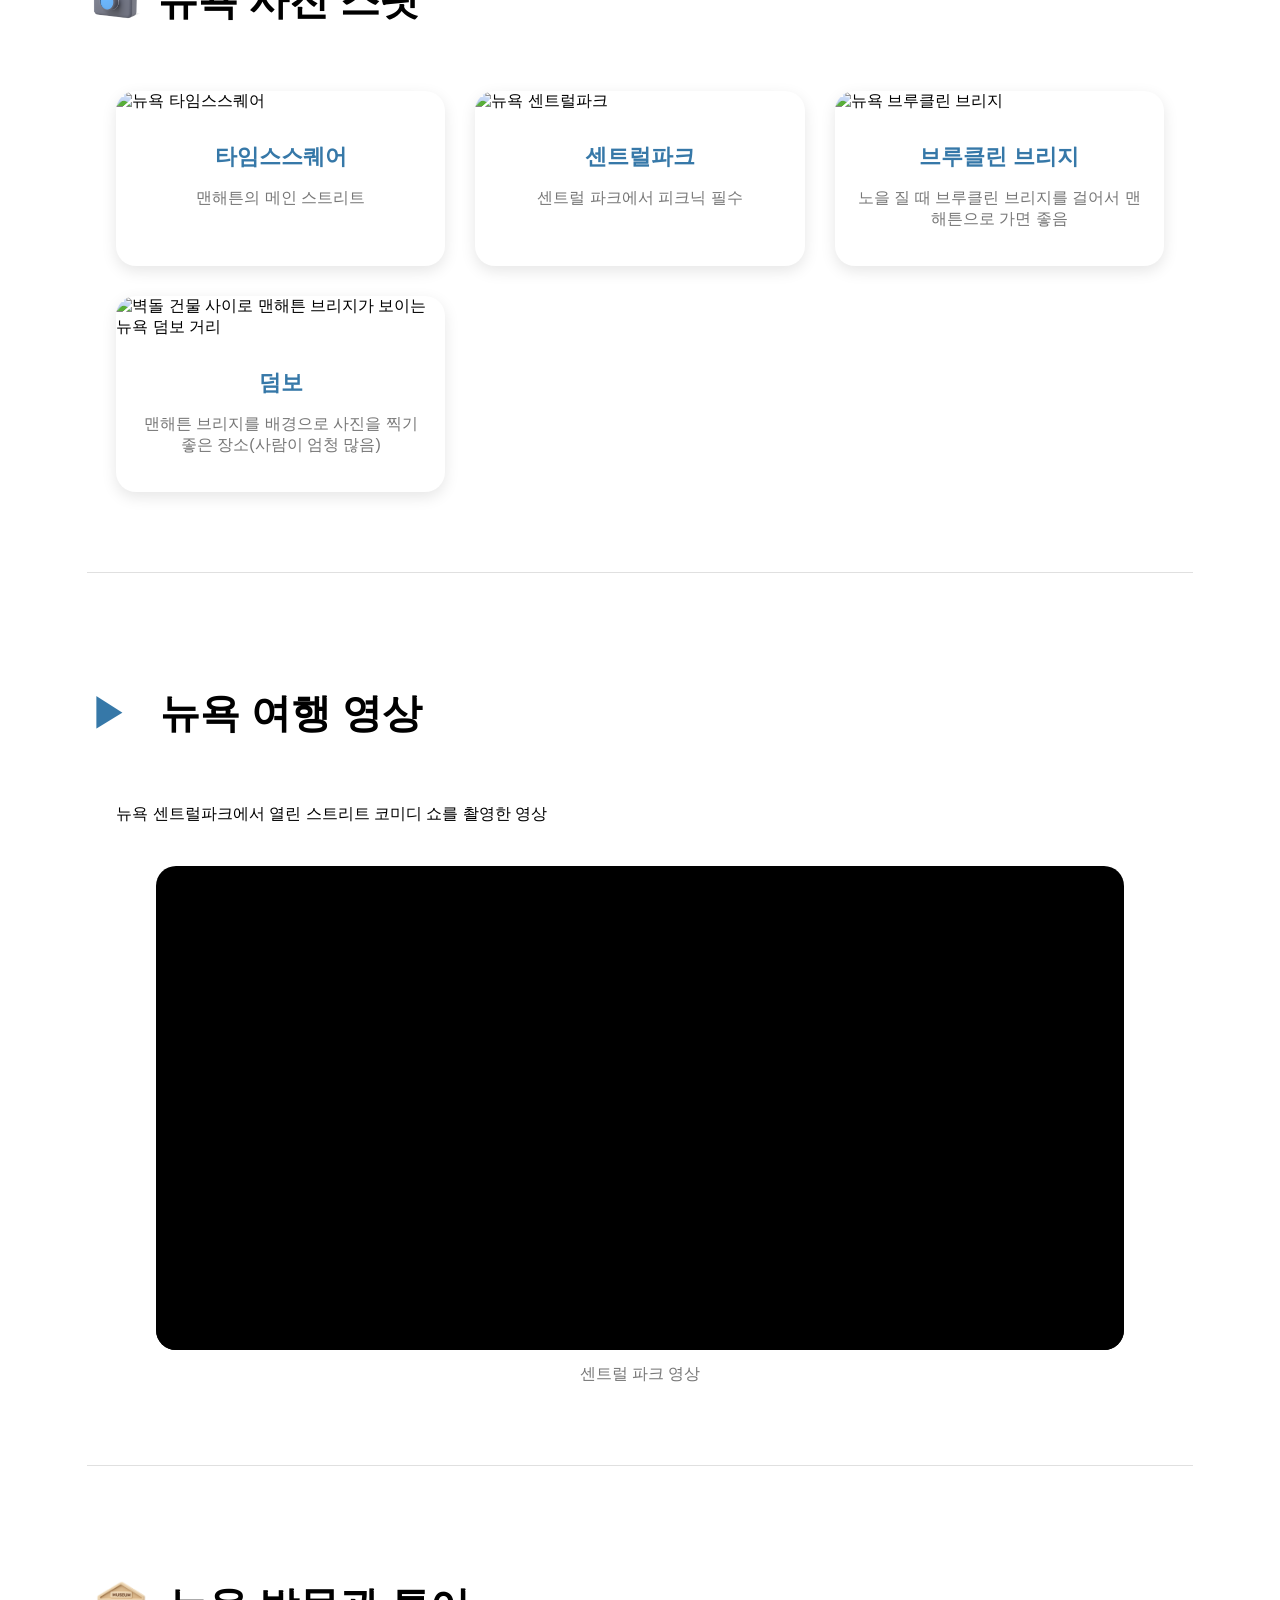
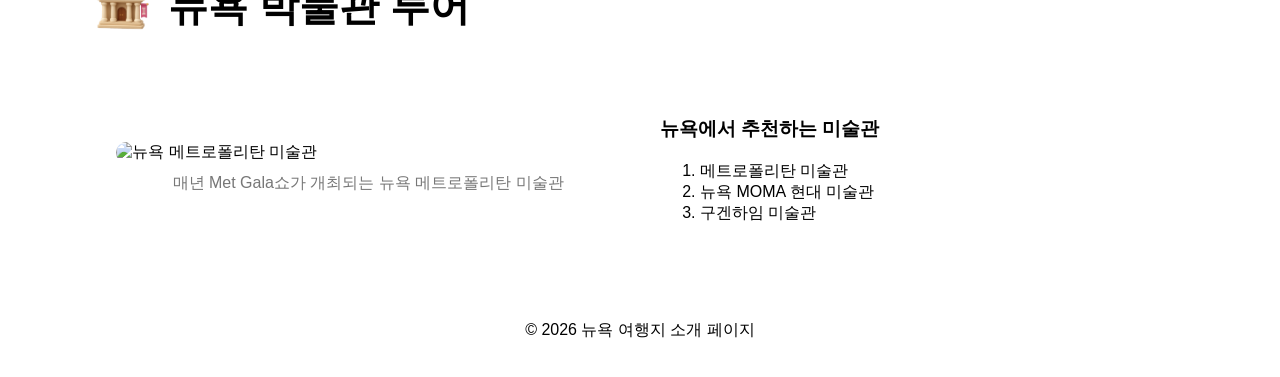
==== commit 2da9881f: "p태그 수정" ====
--- a/Day1_2/my_page/travel_blog.html
+++ b/Day1_2/my_page/travel_blog.html
@@ -103,8 +103,12 @@
                 <p>
                     처음 뉴욕을 여행한다면 타임스스퀘어,
                     센트럴파크, 브루클린 브리지처럼 대표적인 명소를
-                    중심으로 이동하는 것을 추천 만약 시끄러운 곳이 싫은 사람에게는
-                    뉴저지 쪽에 머무는 것을 추천한다
+                    중심으로 이동하는 것을 추천
+                </p>
+
+                <p>
+                    만약 시끄러운 곳이 싫은 
+                    사람에게는 뉴저지 쪽에 머무는 것을 추천한다
                 </p>
 
                 <figure>
